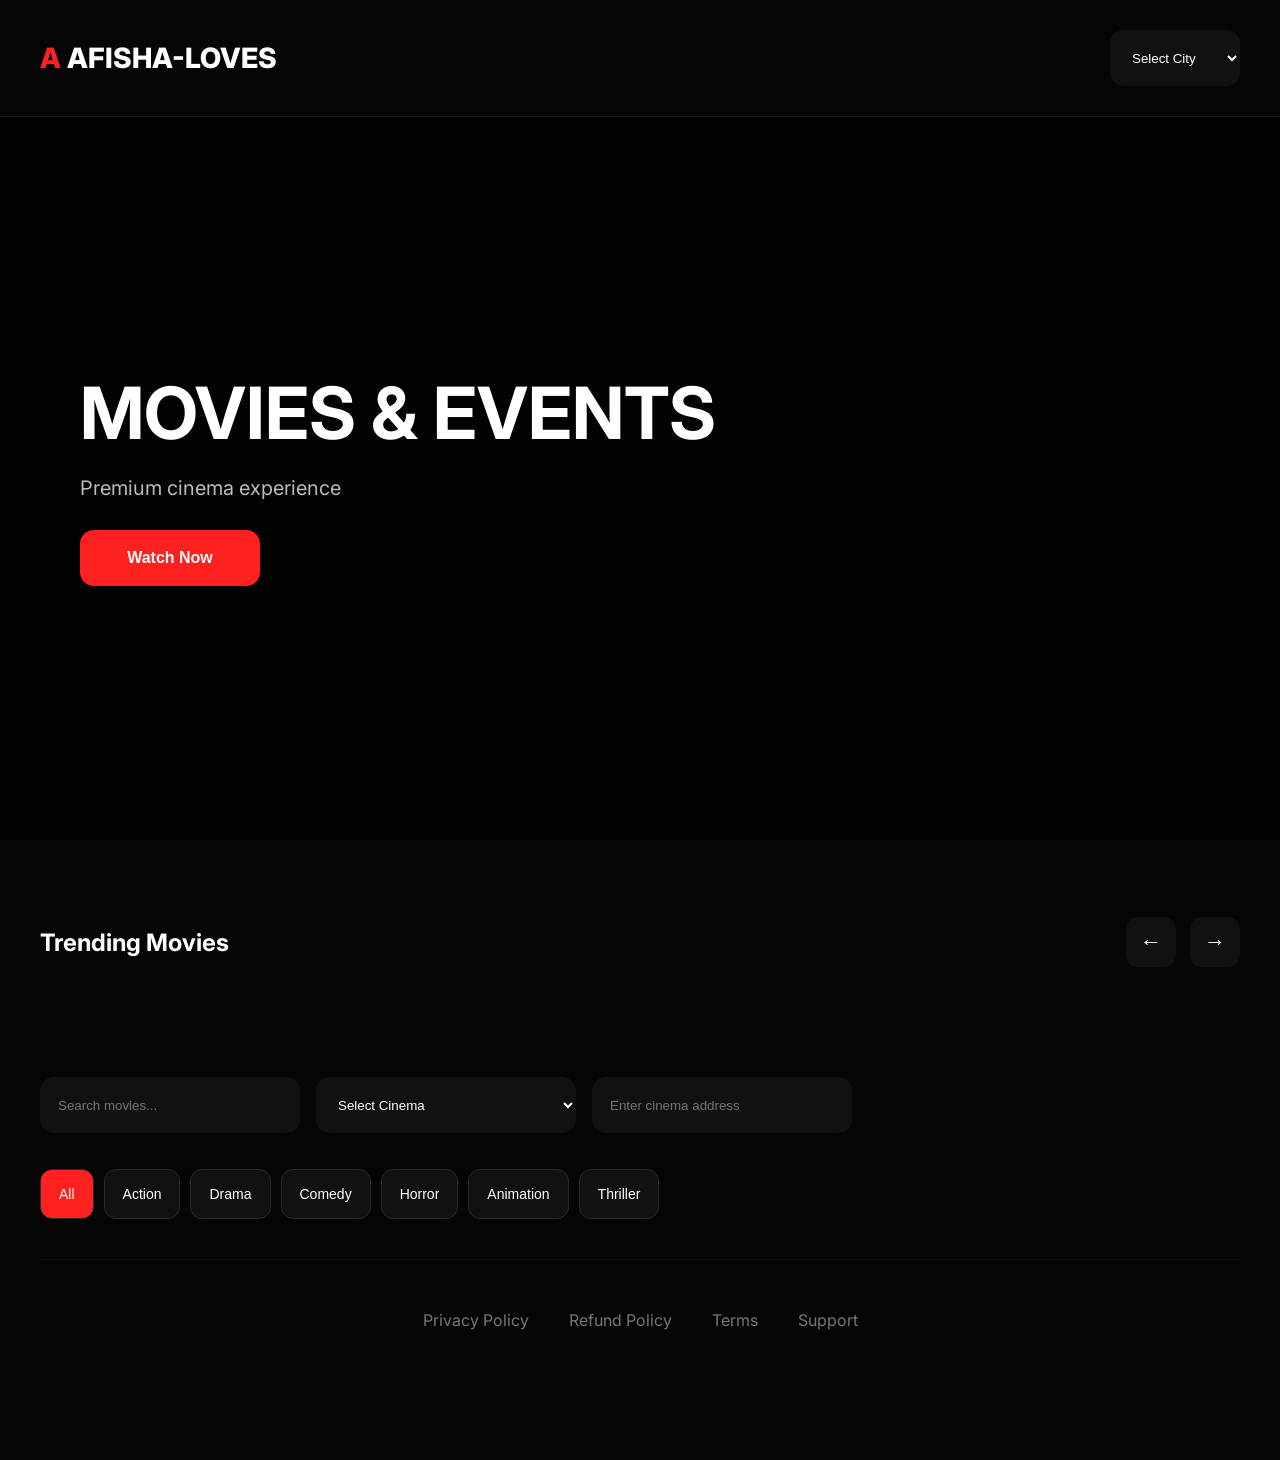
==== index.html @ faab8eb2 "Add files via upload" ====
<!DOCTYPE html>
<html lang="en">
<head>

<meta charset="UTF-8">
<meta name="viewport" content="width=device-width, initial-scale=1.0">

<title>AFISHA-LOVES</title>

<link rel="stylesheet" href="style.css">

<link href="https://fonts.googleapis.com/css2?family=Inter:wght@300;400;500;600;700;800&display=swap" rel="stylesheet">

</head>

<body>

<header>

<div class="logo">
<span>A</span>
AFISHA-LOVES
</div>

<div class="nav-right">

<select id="citySelect">

<option value="">
Select City
</option>

<option>
Berlin
</option>

<option>
London
</option>

<option>
New York
</option>

<option>
Los Angeles
</option>

</select>

</div>

</header>

<section class="hero">

<div class="hero-overlay"></div>

<div class="hero-content">

<h1>
MOVIES & EVENTS
</h1>

<p>
Premium cinema experience
</p>

<a href="#movies">

<button class="hero-btn">
Watch Now
</button>

</a>

</div>

</section>

<section class="trending">

<div class="trending-top">

<h2>
Trending Movies
</h2>

<div class="slider-buttons">

<button id="prevBtn">
←
</button>

<button id="nextBtn">
→
</button>

</div>

</div>

<div class="slider" id="slider"></div>

</section>

<section class="movies" id="movies">

<div class="movies-top">

<input
type="text"
id="searchInput"
placeholder="Search movies..."
>

<select id="cinemaSelect">

<option value="">
Select Cinema
</option>

</select>

<input
type="text"
id="customCinema"
placeholder="Enter cinema address"
list="addressSuggestions"
autocomplete="off"
>

<datalist id="addressSuggestions"></datalist>

<div class="categories">

<button class="category-btn active" data-category="all">
All
</button>

<button class="category-btn" data-category="action">
Action
</button>

<button class="category-btn" data-category="drama">
Drama
</button>

<button class="category-btn" data-category="comedy">
Comedy
</button>

<button class="category-btn" data-category="horror">
Horror
</button>

<button class="category-btn" data-category="animation">
Animation
</button>

<button class="category-btn" data-category="thriller">
Thriller
</button>

</div>

</div>

<div class="movies-grid" id="moviesGrid"></div>

<footer>

<a href="#">
Privacy Policy
</a>

<a href="#">
Refund Policy
</a>

<a href="#">
Terms
</a>

<a href="#">
Support
</a>

</footer>

<script>

/* API */

const API_KEY =
'12cf4dbd2e9dac053da42fc6ea685a97';

const moviesGrid =
document.getElementById('moviesGrid');

const slider =
document.getElementById('slider');





/* LOAD TRENDING */

async function loadTrending(){

const res = await fetch(

`https://api.themoviedb.org/3/trending/movie/week?api_key=${API_KEY}`

);

const data = await res.json();

slider.innerHTML='';

data.results.slice(0,10).forEach(movie=>{

const poster =
`https://image.tmdb.org/t/p/w500${movie.poster_path}`;

slider.innerHTML += `

<div class="slide">

<img src="${poster}">

<div class="slide-content">

<h3>
${movie.title}
</h3>

<p class="movie-category">
⭐ ${movie.vote_average.toFixed(1)}
</p>

<button class="slide-btn"
onclick="openMovie('${movie.title.replace(/'/g,"")}', '${poster}')">

Buy Ticket

</button>

</div>

</div>

`;

});

}





/* LOAD MOVIES */

async function loadMovies(){

const res = await fetch(

`https://api.themoviedb.org/3/movie/popular?api_key=${API_KEY}&language=en-US&page=1`

);

const data = await res.json();

moviesGrid.innerHTML='';

data.results.forEach(movie=>{

const poster =
`https://image.tmdb.org/t/p/w500${movie.poster_path}`;

const genre =
movie.genre_ids[0];

let category = 'action';

if(genre == 35){
category = 'comedy';
}

if(genre == 18){
category = 'drama';
}

if(genre == 27){
category = 'horror';
}

if(genre == 16){
category = 'animation';
}

if(genre == 53){
category = 'thriller';
}

moviesGrid.innerHTML += `

<div class="movie-card ${category}">

<img src="${poster}">

<h3>
${movie.title}
</h3>

<p class="movie-category">

⭐ ${movie.vote_average.toFixed(1)}

</p>

<button class="movie-btn"
onclick="openMovie('${movie.title.replace(/'/g,"")}', '${poster}')">

Buy Ticket

</button>

</div>

`;

});

}

loadTrending();
loadMovies();





/* CINEMAS */

const cinemas = {

Berlin: [

{
name:'CineStar Berlin',
addresses:[

'Potsdamer Str. 4, 10785 Berlin, Germany',
'Berlin Mall, Leipziger Platz 12, Berlin, Germany',
'Kurfürstendamm 227, Berlin, Germany'

]
},

{
name:'Zoo Palast',
addresses:[

'Hardenbergstraße 29A, 10623 Berlin, Germany',
'Breitscheidplatz 1, Berlin, Germany'

]
},

{
name:'UCI Luxe Mercedes Platz',
addresses:[

'Mildred-Harnack-Straße 13, 10243 Berlin, Germany',
'Mercedes Platz 1, Berlin, Germany'

]
}

],



London: [

{
name:'Odeon Luxe Leicester Square',
addresses:[

'24-26 Leicester Square, London WC2H 7JY',
'12 Coventry St, London W1D 6BZ'

]
},

{
name:'Vue West End',
addresses:[

'3 Cranbourn St, London WC2H 7AL',
'Piccadilly Circus, London W1J'

]
},

{
name:'BFI IMAX',
addresses:[

'1 Charlie Chaplin Walk, London SE1 8XR',
'Waterloo Rd, London SE1'

]
}

],



'New York': [

{
name:'AMC Empire 25',
addresses:[

'234 W 42nd St, New York, NY 10036',
'300 W 34th St, New York, NY'

]
},

{
name:'Regal Battery Park',
addresses:[

'102 N End Ave, New York, NY 10282',
'250 Vesey St, New York, NY'

]
},

{
name:'AMC Lincoln Square',
addresses:[

'1998 Broadway, New York, NY 10023',
'Lincoln Center Plaza, New York'

]
}

],



'Los Angeles': [

{
name:'TCL Chinese Theatre',
addresses:[

'6925 Hollywood Blvd, Hollywood, CA 90028',
'Hollywood Walk of Fame, Los Angeles'

]
},

{
name:'Regal LA Live',
addresses:[

'1000 W Olympic Blvd, Los Angeles, CA 90015',
'LA Live Plaza, Los Angeles'

]
},

{
name:'AMC Burbank 16',
addresses:[

'125 E Palm Ave, Burbank, CA 91502',
'Downtown Burbank, Los Angeles'

]
}

]

};





const citySelect =
document.getElementById('citySelect');

const cinemaSelect =
document.getElementById('cinemaSelect');

const addressInput =
document.getElementById('customCinema');

const addressSuggestions =
document.getElementById('addressSuggestions');





citySelect.addEventListener('change',()=>{

const city =
citySelect.value;

cinemaSelect.innerHTML = `
<option value="">
Select Cinema
</option>
`;

addressSuggestions.innerHTML='';

if(cinemas[city]){

cinemas[city].forEach(cinema=>{

cinemaSelect.innerHTML += `

<option value="${cinema.name}">
${cinema.name}
</option>

`;

});

}

});





cinemaSelect.addEventListener('change',()=>{

const city =
citySelect.value;

const cinemaName =
cinemaSelect.value;

addressSuggestions.innerHTML='';

addressInput.value='';

const selectedCinema =
cinemas[city].find(
c => c.name === cinemaName
);

if(selectedCinema){

selectedCinema.addresses.forEach(address=>{

addressSuggestions.innerHTML += `

<option value="${address}">

`;

});

}

});





/* OPEN MOVIE */

function openMovie(movie,poster){

const city =
document.getElementById('citySelect').value;

const cinemaName =
document.getElementById('cinemaSelect').value;

const cinemaAddress =
document.getElementById('customCinema').value;

if(!city){

alert('Select city');

return;

}

if(!cinemaName){

alert('Select cinema');

return;

}

if(!cinemaAddress){

alert('Enter address');

return;

}

localStorage.setItem(
'selectedCity',
city
);

localStorage.setItem(
'selectedCinema',
cinemaName
);

localStorage.setItem(
'selectedCinemaAddress',
cinemaAddress
);

localStorage.setItem(
'movie',
movie
);

localStorage.setItem(
'moviePoster',
poster
);

window.location.href =
'booking.html';

}





/* SLIDER */

document.getElementById('nextBtn')
.onclick = ()=>{

slider.scrollBy({
left:400,
behavior:'smooth'
});

};

document.getElementById('prevBtn')
.onclick = ()=>{

slider.scrollBy({
left:-400,
behavior:'smooth'
});

};





/* SEARCH */

document.getElementById('searchInput')
.addEventListener('input',(e)=>{

const value =
e.target.value.toLowerCase();

const cards =
document.querySelectorAll('.movie-card');

cards.forEach(card=>{

const text =
card.innerText.toLowerCase();

if(text.includes(value)){

card.style.display='block';

}else{

card.style.display='none';

}

});

});





/* CATEGORY FILTER */

const categoryButtons =
document.querySelectorAll('.category-btn');

document.addEventListener('click',(e)=>{

if(e.target.classList.contains('category-btn')){

categoryButtons.forEach(btn=>{
btn.classList.remove('active');
});

e.target.classList.add('active');

const category =
e.target.dataset.category;

const cards =
document.querySelectorAll('.movie-card');

cards.forEach(card=>{

if(
category === 'all' ||
card.classList.contains(category)
){

card.style.display='block';

}else{

card.style.display='none';

}

});

}

});

</script>

</body>
</html>
---- style.css ----
*{
margin:0;
padding:0;
box-sizing:border-box;
}

body{
background:#050505;
font-family:Inter;
color:white;
overflow-x:hidden;
}

header{
padding:30px 40px;
border-bottom:1px solid rgba(255,255,255,0.06);
display:flex;
justify-content:space-between;
align-items:center;
}

.logo{
font-size:28px;
font-weight:800;
}

.logo span{
color:#ff2020;
}

.nav-right{
display:flex;
gap:20px;
}

select{
height:56px;
padding:0 18px;
background:#111;
border:none;
color:white;
border-radius:14px;
}

.hero{
height:80vh;
background:url('https://picsum.photos/1920/1080') center/cover;
position:relative;
display:flex;
align-items:center;
padding:0 80px;
}

.hero-overlay{
position:absolute;
inset:0;
background:rgba(0,0,0,0.65);
}

.hero-content{
position:relative;
z-index:2;
}

.hero h1{
font-size:72px;
margin-bottom:20px;
}

.hero p{
font-size:20px;
color:#bbb;
margin-bottom:30px;
}

.hero button{
width:180px;
height:56px;
background:#ff2020;
border:none;
color:white;
font-size:16px;
font-weight:700;
border-radius:14px;
cursor:pointer;
}

.trending{
padding:80px 40px;
}

.trending-top{
display:flex;
justify-content:space-between;
align-items:center;
margin-bottom:30px;
}

.slider-buttons{
display:flex;
gap:14px;
}

.slider-buttons button{
width:50px;
height:50px;
border:none;
background:#111;
color:white;
font-size:22px;
cursor:pointer;
border-radius:12px;
}

.slider{
display:flex;
gap:20px;
overflow:auto;
scrollbar-width:none;
scroll-behavior:smooth;
}

.slider::-webkit-scrollbar{
display:none;
}

.slide{
min-width:260px;
cursor:pointer;
transition:0.3s;
}

.slide:hover{
transform:scale(1.04);
}

.slide img{
width:100%;
height:360px;
object-fit:cover;
border-radius:24px;
margin-bottom:14px;
}

.movies{
padding:0 40px 80px;
}

.movies-top{
display:flex;
gap:16px;
align-items:center;
flex-wrap:wrap;
margin-bottom:40px;
}

#searchInput,
#cinemaSelect,
#customCinema{
height:56px;
background:#111;
border:none;
border-radius:14px;
padding:0 18px;
color:white;
min-width:260px;
}

.categories{
display:flex;
gap:14px;
flex-wrap:wrap;
}

.category-btn{
height:50px;
padding:0 24px;
background:#111;
border:none;
color:white;
border-radius:12px;
cursor:pointer;
transition:0.2s;
}

.category-btn:hover{
background:#1f1f1f;
}

.category-btn.active{
background:#ff2020;
}

.movies-grid{
display:grid;
grid-template-columns:repeat(4,1fr);
gap:24px;
}

.movie-card{
background:#111;
padding:16px;
border-radius:24px;
cursor:pointer;
transition:0.3s;
}

.movie-card:hover{
transform:translateY(-5px);
}

.movie-card img{
width:100%;
height:340px;
object-fit:cover;
border-radius:18px;
margin-bottom:16px;
}

.movie-card h3{
margin-bottom:10px;
}

.movie-card button{
width:100%;
height:50px;
background:#ff2020;
border:none;
border-radius:12px;
color:white;
font-weight:700;
cursor:pointer;
margin-top:10px;
}

.movie-category{
color:#ff2020;
font-size:14px;
font-weight:600;
}

footer{
padding:50px;
display:flex;
justify-content:center;
gap:40px;
border-top:1px solid rgba(255,255,255,0.06);
}

footer a{
color:#777;
text-decoration:none;
}

.steps{
display:flex;
gap:20px;
padding:30px 40px;
}

.step{
padding:12px 22px;
background:#111;
color:#666;
border-radius:12px;
}

.step.active{
background:#ff2020;
color:white;
}

.booking-container{
display:grid;
grid-template-columns:minmax(0,1fr) 360px;
gap:30px;
padding:20px 40px 60px;
max-width:1600px;
margin:auto;
}

.movie-header{
display:flex;
gap:30px;
margin-bottom:40px;
}

.movie-header img{
width:260px;
height:360px;
object-fit:cover;
border-radius:24px;
}

.movie-details{
display:flex;
gap:40px;
margin-top:30px;
flex-wrap:wrap;
}

.movie-details span{
display:block;
font-size:12px;
color:#777;
margin-bottom:10px;
}

.movie-details strong{
font-size:18px;
line-height:1.4;
}

.date-list{
display:flex;
gap:10px;
margin-top:16px;
flex-wrap:wrap;
}

.date{
padding:10px 16px;
background:#111;
border-radius:12px;
cursor:pointer;
}

.active-date{
background:#ff2020;
}

.screen{
width:70%;
height:6px;
background:#777;
margin:0 auto 70px;
border-radius:30px;
text-align:center;
padding-top:18px;
font-size:12px;
color:#777;
}

#rows{
display:flex;
flex-direction:column;
gap:14px;
align-items:center;
}

.row{
display:flex;
gap:10px;
}

.seat{
width:42px;
height:42px;
display:flex;
align-items:center;
justify-content:center;
border-radius:12px;
font-size:12px;
cursor:pointer;
background:#1a1a1a;
transition:0.2s;
}

.seat:hover{
transform:scale(1.08);
}

.available{
background:#2ecc71;
}

.vip{
background:#f39c12;
}

.selected{
background:#ff2020 !important;
}

.right{
background:#111;
padding:30px;
border-radius:26px;
height:fit-content;
position:sticky;
top:30px;
}

.order-line{
display:flex;
justify-content:space-between;
margin-bottom:20px;
}

.right button,
.payment-box button{
width:100%;
height:56px;
background:#ff2020;
border:none;
border-radius:14px;
color:white;
font-weight:700;
cursor:pointer;
}

.payment-page{
min-height:100vh;
display:flex;
justify-content:center;
align-items:center;
padding:40px;
}

.payment-box{
width:460px;
background:#111;
padding:40px;
border-radius:30px;
}

.payment-box input{
width:100%;
height:56px;
background:#1a1a1a;
border:none;
padding:0 18px;
margin-bottom:16px;
border-radius:14px;
color:white;
}

.ticket-page{
display:flex;
justify-content:center;
align-items:center;
min-height:100vh;
padding:40px;
}

.ticket-modern{
width:1000px;
background:#111;
border-radius:32px;
padding:40px;
border:1px solid rgba(255,255,255,0.08);
box-shadow:0 20px 60px rgba(0,0,0,0.5);
}

.ticket-top{
display:flex;
justify-content:space-between;
align-items:center;
margin-bottom:40px;
}

.ticket-top h1{
font-size:42px;
margin-bottom:10px;
}

.ticket-top p{
color:#777;
}

.ticket-badge{
padding:14px 24px;
background:#ff2020;
border-radius:14px;
font-weight:700;
}

.ticket-info{
display:grid;
grid-template-columns:repeat(2,1fr);
gap:26px;
margin-bottom:50px;
}

.ticket-info span{
display:block;
font-size:13px;
color:#777;
margin-bottom:8px;
}

.ticket-info strong{
font-size:22px;
}

.ticket-bottom{
display:flex;
justify-content:space-between;
align-items:center;
border-top:1px dashed rgba(255,255,255,0.12);
padding-top:40px;
}

.ticket-barcode{
width:320px;
height:90px;
background:white;
padding:10px;
border-radius:12px;
display:flex;
align-items:flex-end;
gap:2px;
overflow:hidden;
}

.ticket-barcode span{
display:block;
background:black;
width:4px;
border-radius:2px 2px 0 0;
}

.ticket-qr{
width:140px;
height:140px;
background:white;
border-radius:18px;
overflow:hidden;
}

.ticket-qr img{
width:100%;
height:100%;
object-fit:cover;
}

@media(max-width:1200px){

.movies-grid{
grid-template-columns:repeat(3,1fr);
}

}

@media(max-width:900px){

.movies-grid{
grid-template-columns:repeat(2,1fr);
}

.booking-container{
grid-template-columns:1fr;
}

}

@media(max-width:600px){

.movies-grid{
grid-template-columns:1fr;
}

.hero h1{
font-size:48px;
}

}

.categories{

display:flex;
gap:10px;
flex-wrap:wrap;
margin-top:20px;

}

.category-btn{

background:#111;
border:1px solid #2a2a2a;
color:#fff;
padding:10px 18px;
border-radius:12px;
cursor:pointer;
font-size:14px;
transition:0.3s;

}

.category-btn:hover{

background:#ff2020;

}

.category-btn.active{

background:#ff2020;

}

.slide{

min-width:240px;
background:#111;
border-radius:20px;
overflow:hidden;
position:relative;
flex-shrink:0;

}

.slide img{

width:100%;
height:360px;
object-fit:cover;

}

.slide-content{

padding:16px;

}

.slide-content h3{

font-size:20px;
margin-bottom:8px;

}

.slide-btn{

width:100%;
height:48px;
border:none;
background:#ff2020;
color:#fff;
font-size:16px;
font-weight:700;
border-radius:12px;
cursor:pointer;
margin-top:14px;
transition:0.3s;

}

.slide-btn:hover{

transform:scale(1.03);
background:#ff3b3b;

}

/* MOBILE */

@media(max-width:900px){

header{

padding:16px 20px;
flex-direction:column;
gap:15px;
align-items:flex-start;

}

.logo{

font-size:24px;

}

.nav-right{

width:100%;

}

#citySelect{

width:100%;

}

.hero{

height:70vh;
padding:20px;

}

.hero-content{

width:100%;

}

.hero-content h1{

font-size:42px;
line-height:1.1;

}

.hero-content p{

font-size:16px;

}

.hero-btn{

width:100%;
height:52px;
font-size:16px;

}

.trending{

padding:20px;

}

.trending-top{

flex-direction:column;
align-items:flex-start;
gap:15px;

}

.slider{

gap:14px;

}

.slide{

min-width:220px;

}

.slide img{

height:320px;

}

.slide-content h3{

font-size:18px;

}

.slide-btn{

height:46px;
font-size:15px;

}

.movies{

padding:20px;

}

.movies-top{

flex-direction:column;
gap:15px;

}

#searchInput,
#cinemaSelect,
#customCinema{

width:100%;
height:52px;
font-size:15px;

}

.categories{

width:100%;
overflow-x:auto;
padding-bottom:8px;
flex-wrap:nowrap;

}

.category-btn{

white-space:nowrap;
flex-shrink:0;

}

.movies-grid{

grid-template-columns:1fr 1fr;
gap:16px;

}

.movie-card{

border-radius:18px;

}

.movie-card img{

height:260px;

}

.movie-card h3{

font-size:16px;

}

.movie-btn{

height:46px;
font-size:15px;

}

footer{

padding:30px 20px;
flex-direction:column;
gap:15px;
align-items:flex-start;

}

}



/* SMALL PHONES */

@media(max-width:520px){

.hero-content h1{

font-size:34px;

}

.movies-grid{

grid-template-columns:1fr;

}

.slide{

min-width:190px;

}

.slide img{

height:280px;

}

.movie-card img{

height:320px;

}

}

/* BOOKING MOBILE OPTIMIZATION */

@media(max-width:900px){

.booking-container{

flex-direction:column;
padding:20px;
gap:20px;

}

.left-side,
.right-side{

width:100%;

}

.movie-header{

flex-direction:column;
align-items:flex-start;
gap:20px;

}

.movie-header img{

width:100%;
height:420px;
object-fit:cover;
border-radius:20px;

}

.movie-details{

width:100%;

}

.movie-details h1{

font-size:32px;

}

.movie-details p{

font-size:15px;

}

.dates{

flex-wrap:wrap;
gap:10px;

}

.date{

padding:12px 18px;
font-size:14px;

}

.screen{

height:70px;
margin-top:25px;
font-size:18px;

}

.rows{

overflow-x:auto;
padding-bottom:10px;

}

.row{

min-width:max-content;

}

.seat{

width:34px;
height:34px;
font-size:12px;

}

.legend{

flex-wrap:wrap;
gap:14px;

}

.order-box{

position:relative;
top:0;
width:100%;
margin-top:25px;

}

.order-box h2{

font-size:24px;

}

.order-item{

font-size:15px;

}

.continue-btn{

width:100%;
height:54px;
font-size:16px;

}

.payment-page{

padding:20px;

}

.payment-box{

width:100%;
padding:25px;

}

.payment-box h2{

font-size:28px;

}

.payment-box input{

height:54px;
font-size:15px;

}

.payment-box button{

height:54px;
font-size:16px;

}

.ticket-page{

padding:20px;

}

.ticket-modern{

width:100%;
padding:24px;

}

.ticket-top{

flex-direction:column;
align-items:flex-start;
gap:15px;

}

.ticket-top h1{

font-size:28px;

}

.ticket-info{

grid-template-columns:1fr;
gap:16px;

}

.ticket-info div{

padding:14px;

}

.ticket-bottom{

flex-direction:column;
gap:30px;

}

.ticket-qr img{

width:180px;
height:180px;

}

.ticket-barcode img{

width:100%;
height:auto;

}

.steps{

padding:0 20px;
overflow-x:auto;

}

.step{

min-width:max-content;

}

}



/* SMALL MOBILE */

@media(max-width:520px){

.movie-header img{

height:340px;

}

.movie-details h1{

font-size:26px;

}

.screen{

height:60px;
font-size:16px;

}

.seat{

width:30px;
height:30px;
font-size:11px;

}

.ticket-modern{

padding:18px;

}

.ticket-top h1{

font-size:24px;

}

.ticket-info strong{

font-size:14px;

}

.ticket-qr img{

width:150px;
height:150px;

}

}
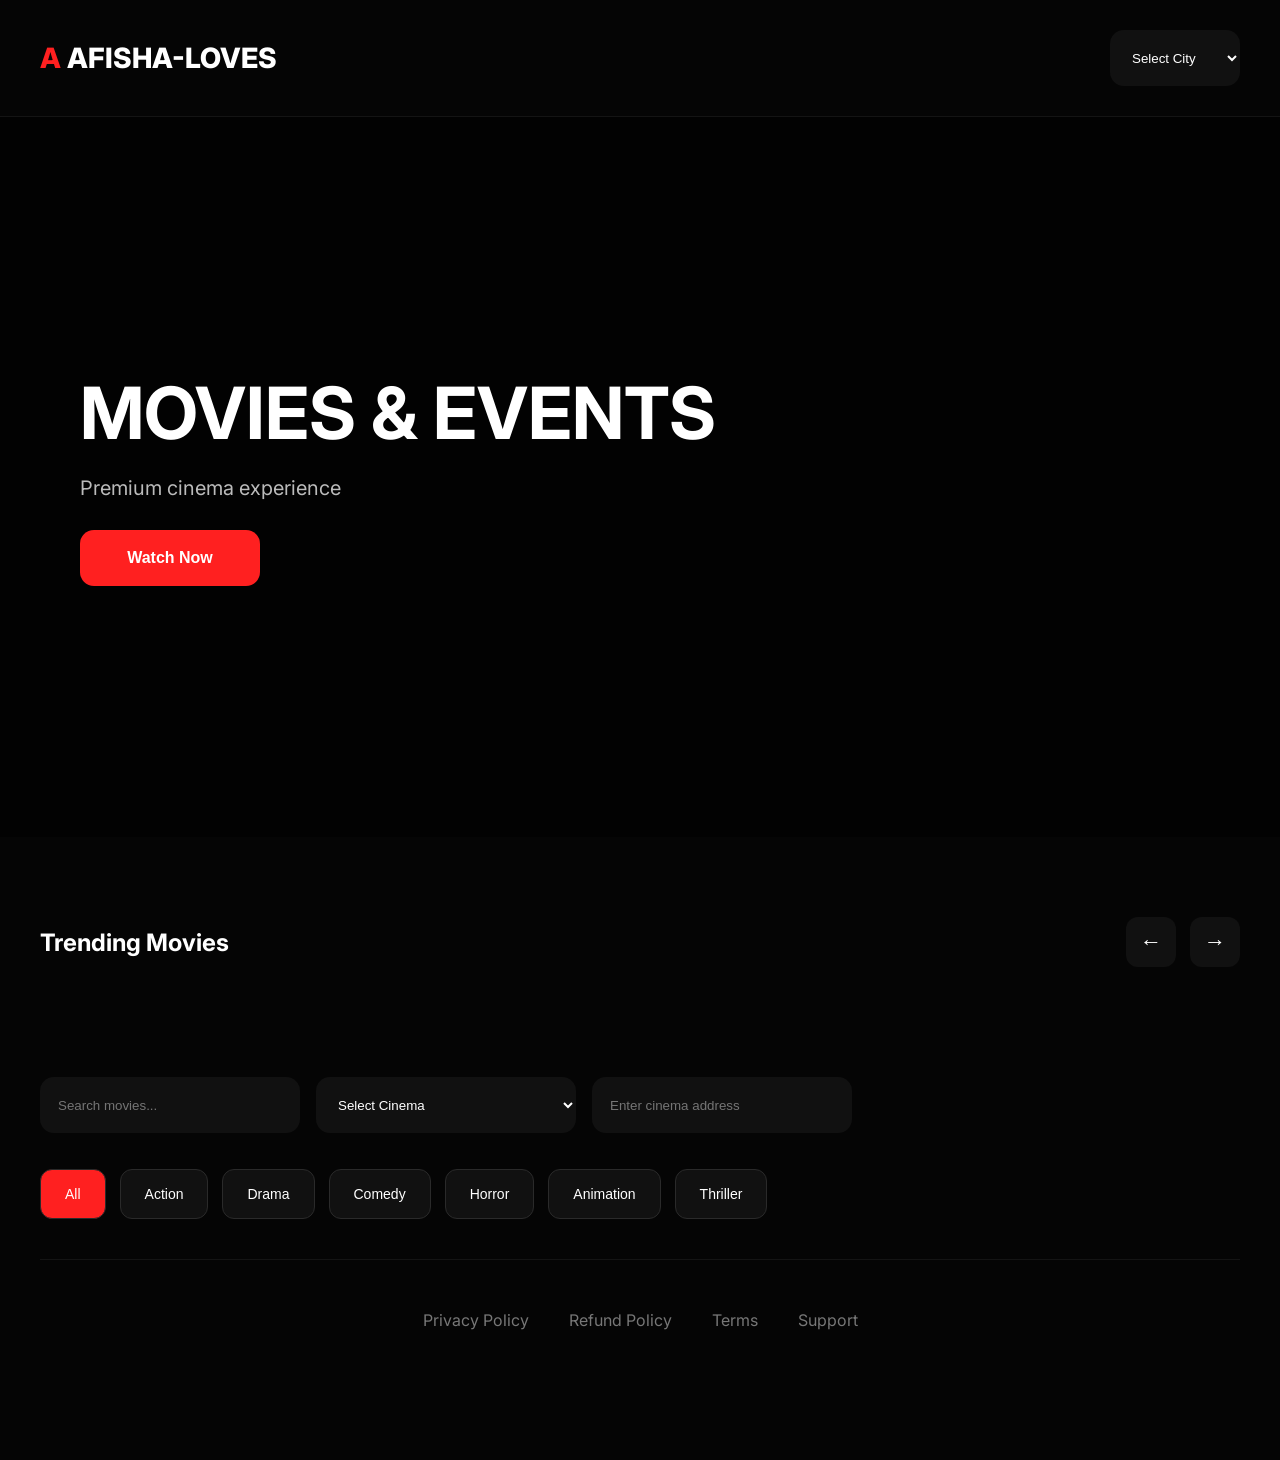
==== commit 0c067384: "Add files via upload" ====
--- a/style.css
+++ b/style.css
@@ -1,1188 +1,997 @@
-*{
-margin:0;
-padding:0;
-box-sizing:border-box;
-}
-
-body{
-background:#050505;
-font-family:Inter;
-color:white;
-overflow-x:hidden;
-}
-
-header{
-padding:30px 40px;
-border-bottom:1px solid rgba(255,255,255,0.06);
-display:flex;
-justify-content:space-between;
-align-items:center;
-}
-
-.logo{
-font-size:28px;
-font-weight:800;
-}
-
-.logo span{
-color:#ff2020;
-}
-
-.nav-right{
-display:flex;
-gap:20px;
-}
-
-select{
-height:56px;
-padding:0 18px;
-background:#111;
-border:none;
-color:white;
-border-radius:14px;
-}
-
-.hero{
-height:80vh;
-background:url('https://picsum.photos/1920/1080') center/cover;
-position:relative;
-display:flex;
-align-items:center;
-padding:0 80px;
-}
-
-.hero-overlay{
-position:absolute;
-inset:0;
-background:rgba(0,0,0,0.65);
-}
-
-.hero-content{
-position:relative;
-z-index:2;
-}
-
-.hero h1{
-font-size:72px;
-margin-bottom:20px;
-}
-
-.hero p{
-font-size:20px;
-color:#bbb;
-margin-bottom:30px;
-}
-
-.hero button{
-width:180px;
-height:56px;
-background:#ff2020;
-border:none;
-color:white;
-font-size:16px;
-font-weight:700;
-border-radius:14px;
-cursor:pointer;
-}
-
-.trending{
-padding:80px 40px;
-}
-
-.trending-top{
-display:flex;
-justify-content:space-between;
-align-items:center;
-margin-bottom:30px;
-}
-
-.slider-buttons{
-display:flex;
-gap:14px;
-}
-
-.slider-buttons button{
-width:50px;
-height:50px;
-border:none;
-background:#111;
-color:white;
-font-size:22px;
-cursor:pointer;
-border-radius:12px;
-}
-
-.slider{
-display:flex;
-gap:20px;
-overflow:auto;
-scrollbar-width:none;
-scroll-behavior:smooth;
-}
-
-.slider::-webkit-scrollbar{
-display:none;
-}
-
-.slide{
-min-width:260px;
-cursor:pointer;
-transition:0.3s;
-}
-
-.slide:hover{
-transform:scale(1.04);
-}
-
-.slide img{
-width:100%;
-height:360px;
-object-fit:cover;
-border-radius:24px;
-margin-bottom:14px;
-}
-
-.movies{
-padding:0 40px 80px;
-}
-
-.movies-top{
-display:flex;
-gap:16px;
-align-items:center;
-flex-wrap:wrap;
-margin-bottom:40px;
+* {
+    margin: 0;
+    padding: 0;
+    box-sizing: border-box;
+}
+
+body {
+    background: #050505;
+    font-family: Inter;
+    color: white;
+    overflow-x: hidden;
+}
+
+header {
+    padding: 30px 40px;
+    border-bottom: 1px solid rgba(255,255,255,0.06);
+    display: flex;
+    justify-content: space-between;
+    align-items: center;
+}
+
+.logo {
+    font-size: 28px;
+    font-weight: 800;
+}
+
+.logo span {
+    color: #ff2020;
+}
+
+.nav-right {
+    display: flex;
+    gap: 20px;
+}
+
+select {
+    height: 56px;
+    padding: 0 18px;
+    background: #111;
+    border: none;
+    color: white;
+    border-radius: 14px;
+}
+
+.hero {
+    height: 80vh;
+    background: url('https://picsum.photos/1920/1080') center/cover;
+    position: relative;
+    display: flex;
+    align-items: center;
+    padding: 0 80px;
+}
+
+.hero-overlay {
+    position: absolute;
+    inset: 0;
+    background: rgba(0,0,0,0.65);
+}
+
+.hero-content {
+    position: relative;
+    z-index: 2;
+}
+
+.hero h1 {
+    font-size: 72px;
+    margin-bottom: 20px;
+}
+
+.hero p {
+    font-size: 20px;
+    color: #bbb;
+    margin-bottom: 30px;
+}
+
+.hero button {
+    width: 180px;
+    height: 56px;
+    background: #ff2020;
+    border: none;
+    color: white;
+    font-size: 16px;
+    font-weight: 700;
+    border-radius: 14px;
+    cursor: pointer;
+}
+
+.trending {
+    padding: 80px 40px;
+}
+
+.trending-top {
+    display: flex;
+    justify-content: space-between;
+    align-items: center;
+    margin-bottom: 30px;
+}
+
+.slider-buttons {
+    display: flex;
+    gap: 14px;
+}
+
+.slider-buttons button {
+    width: 50px;
+    height: 50px;
+    border: none;
+    background: #111;
+    color: white;
+    font-size: 22px;
+    cursor: pointer;
+    border-radius: 12px;
+}
+
+.slider {
+    display: flex;
+    gap: 20px;
+    overflow: auto;
+    scrollbar-width: none;
+    scroll-behavior: smooth;
+}
+
+.slider::-webkit-scrollbar {
+    display: none;
+}
+
+.slide {
+    min-width: 260px;
+    cursor: pointer;
+    transition: 0.3s;
+    background: #111;
+    border-radius: 20px;
+    overflow: hidden;
+    position: relative;
+    flex-shrink: 0;
+}
+
+.slide:hover {
+    transform: scale(1.04);
+}
+
+.slide img {
+    width: 100%;
+    height: 360px;
+    object-fit: cover;
+}
+
+.slide-content {
+    padding: 16px;
+}
+
+.slide-content h3 {
+    font-size: 20px;
+    margin-bottom: 8px;
+}
+
+.slide-btn {
+    width: 100%;
+    height: 48px;
+    border: none;
+    background: #ff2020;
+    color: #fff;
+    font-size: 16px;
+    font-weight: 700;
+    border-radius: 12px;
+    cursor: pointer;
+    margin-top: 14px;
+    transition: 0.3s;
+}
+
+.slide-btn:hover {
+    transform: scale(1.03);
+    background: #ff3b3b;
+}
+
+.movies {
+    padding: 0 40px 80px;
+}
+
+.movies-top {
+    display: flex;
+    gap: 16px;
+    align-items: center;
+    flex-wrap: wrap;
+    margin-bottom: 40px;
 }
 
 #searchInput,
 #cinemaSelect,
-#customCinema{
-height:56px;
-background:#111;
-border:none;
-border-radius:14px;
-padding:0 18px;
-color:white;
-min-width:260px;
-}
-
-.categories{
-display:flex;
-gap:14px;
-flex-wrap:wrap;
-}
-
-.category-btn{
-height:50px;
-padding:0 24px;
-background:#111;
-border:none;
-color:white;
-border-radius:12px;
-cursor:pointer;
-transition:0.2s;
-}
-
-.category-btn:hover{
-background:#1f1f1f;
-}
-
-.category-btn.active{
-background:#ff2020;
-}
-
-.movies-grid{
-display:grid;
-grid-template-columns:repeat(4,1fr);
-gap:24px;
-}
-
-.movie-card{
-background:#111;
-padding:16px;
-border-radius:24px;
-cursor:pointer;
-transition:0.3s;
-}
-
-.movie-card:hover{
-transform:translateY(-5px);
-}
-
-.movie-card img{
-width:100%;
-height:340px;
-object-fit:cover;
-border-radius:18px;
-margin-bottom:16px;
-}
-
-.movie-card h3{
-margin-bottom:10px;
-}
-
-.movie-card button{
-width:100%;
-height:50px;
-background:#ff2020;
-border:none;
-border-radius:12px;
-color:white;
-font-weight:700;
-cursor:pointer;
-margin-top:10px;
-}
-
-.movie-category{
-color:#ff2020;
-font-size:14px;
-font-weight:600;
-}
-
-footer{
-padding:50px;
-display:flex;
-justify-content:center;
-gap:40px;
-border-top:1px solid rgba(255,255,255,0.06);
-}
-
-footer a{
-color:#777;
-text-decoration:none;
-}
-
-.steps{
-display:flex;
-gap:20px;
-padding:30px 40px;
-}
-
-.step{
-padding:12px 22px;
-background:#111;
-color:#666;
-border-radius:12px;
-}
-
-.step.active{
-background:#ff2020;
-color:white;
-}
-
-.booking-container{
-display:grid;
-grid-template-columns:minmax(0,1fr) 360px;
-gap:30px;
-padding:20px 40px 60px;
-max-width:1600px;
-margin:auto;
-}
-
-.movie-header{
-display:flex;
-gap:30px;
-margin-bottom:40px;
-}
-
-.movie-header img{
-width:260px;
-height:360px;
-object-fit:cover;
-border-radius:24px;
-}
-
-.movie-details{
-display:flex;
-gap:40px;
-margin-top:30px;
-flex-wrap:wrap;
-}
-
-.movie-details span{
-display:block;
-font-size:12px;
-color:#777;
-margin-bottom:10px;
-}
-
-.movie-details strong{
-font-size:18px;
-line-height:1.4;
-}
-
-.date-list{
-display:flex;
-gap:10px;
-margin-top:16px;
-flex-wrap:wrap;
-}
-
-.date{
-padding:10px 16px;
-background:#111;
-border-radius:12px;
-cursor:pointer;
-}
-
-.active-date{
-background:#ff2020;
-}
-
-.screen{
-width:70%;
-height:6px;
-background:#777;
-margin:0 auto 70px;
-border-radius:30px;
-text-align:center;
-padding-top:18px;
-font-size:12px;
-color:#777;
-}
-
-#rows{
-display:flex;
-flex-direction:column;
-gap:14px;
-align-items:center;
-}
-
-.row{
-display:flex;
-gap:10px;
-}
-
-.seat{
-width:42px;
-height:42px;
-display:flex;
-align-items:center;
-justify-content:center;
-border-radius:12px;
-font-size:12px;
-cursor:pointer;
-background:#1a1a1a;
-transition:0.2s;
-}
-
-.seat:hover{
-transform:scale(1.08);
-}
-
-.available{
-background:#2ecc71;
-}
-
-.vip{
-background:#f39c12;
-}
-
-.selected{
-background:#ff2020 !important;
-}
-
-.right{
-background:#111;
-padding:30px;
-border-radius:26px;
-height:fit-content;
-position:sticky;
-top:30px;
-}
-
-.order-line{
-display:flex;
-justify-content:space-between;
-margin-bottom:20px;
+#customCinema {
+    height: 56px;
+    background: #111;
+    border: none;
+    border-radius: 14px;
+    padding: 0 18px;
+    color: white;
+    min-width: 260px;
+}
+
+.categories {
+    display: flex;
+    gap: 14px;
+    flex-wrap: wrap;
+    margin-top: 20px;
+}
+
+.category-btn {
+    height: 50px;
+    padding: 0 24px;
+    background: #111;
+    border: 1px solid #2a2a2a;
+    color: #fff;
+    border-radius: 12px;
+    cursor: pointer;
+    font-size: 14px;
+    transition: 0.3s;
+}
+
+.category-btn:hover {
+    background: #ff2020;
+}
+
+.category-btn.active {
+    background: #ff2020;
+}
+
+.movies-grid {
+    display: grid;
+    grid-template-columns: repeat(4, 1fr);
+    gap: 24px;
+}
+
+.movie-card {
+    background: #111;
+    padding: 16px;
+    border-radius: 24px;
+    cursor: pointer;
+    transition: 0.3s;
+}
+
+.movie-card:hover {
+    transform: translateY(-5px);
+}
+
+.movie-card img {
+    width: 100%;
+    height: 340px;
+    object-fit: cover;
+    border-radius: 18px;
+    margin-bottom: 16px;
+}
+
+.movie-card h3 {
+    margin-bottom: 10px;
+}
+
+.movie-card button {
+    width: 100%;
+    height: 50px;
+    background: #ff2020;
+    border: none;
+    border-radius: 12px;
+    color: white;
+    font-weight: 700;
+    cursor: pointer;
+    margin-top: 10px;
+}
+
+.movie-category {
+    color: #ff2020;
+    font-size: 14px;
+    font-weight: 600;
+}
+
+footer {
+    padding: 50px;
+    display: flex;
+    justify-content: center;
+    gap: 40px;
+    border-top: 1px solid rgba(255,255,255,0.06);
+}
+
+footer a {
+    color: #777;
+    text-decoration: none;
+}
+
+.steps {
+    display: flex;
+    gap: 20px;
+    padding: 30px 40px;
+}
+
+.step {
+    padding: 12px 22px;
+    background: #111;
+    color: #666;
+    border-radius: 12px;
+}
+
+.step.active {
+    background: #ff2020;
+    color: white;
+}
+
+.booking-container {
+    display: grid;
+    grid-template-columns: minmax(0,1fr) 360px;
+    gap: 30px;
+    padding: 20px 40px 60px;
+    max-width: 1600px;
+    margin: auto;
+}
+
+.movie-header {
+    display: flex;
+    gap: 30px;
+    margin-bottom: 40px;
+}
+
+.movie-header img {
+    width: 260px;
+    height: 360px;
+    object-fit: cover;
+    border-radius: 24px;
+}
+
+.movie-details {
+    display: flex;
+    gap: 40px;
+    margin-top: 30px;
+    flex-wrap: wrap;
+}
+
+.movie-details span {
+    display: block;
+    font-size: 12px;
+    color: #777;
+    margin-bottom: 10px;
+}
+
+.movie-details strong {
+    font-size: 18px;
+    line-height: 1.4;
+}
+
+.date-list {
+    display: flex;
+    gap: 10px;
+    margin-top: 16px;
+    flex-wrap: wrap;
+}
+
+.date {
+    padding: 10px 16px;
+    background: #111;
+    border-radius: 12px;
+    cursor: pointer;
+}
+
+.active-date {
+    background: #ff2020;
+}
+
+.screen {
+    width: 70%;
+    height: 6px;
+    background: #777;
+    margin: 0 auto 70px;
+    border-radius: 30px;
+    text-align: center;
+    padding-top: 18px;
+    font-size: 12px;
+    color: #777;
+}
+
+#rows {
+    display: flex;
+    flex-direction: column;
+    gap: 14px;
+    align-items: center;
+}
+
+.row {
+    display: flex;
+    gap: 10px;
+}
+
+.seat {
+    width: 42px;
+    height: 42px;
+    display: flex;
+    align-items: center;
+    justify-content: center;
+    border-radius: 12px;
+    font-size: 12px;
+    cursor: pointer;
+    background: #1a1a1a;
+    transition: 0.2s;
+}
+
+.seat:hover {
+    transform: scale(1.08);
+}
+
+.available {
+    background: #2ecc71;
+}
+
+.vip {
+    background: #f39c12;
+}
+
+.selected {
+    background: #ff2020 !important;
+}
+
+.right {
+    background: #111;
+    padding: 30px;
+    border-radius: 26px;
+    height: fit-content;
+    position: sticky;
+    top: 30px;
+}
+
+.order-line {
+    display: flex;
+    justify-content: space-between;
+    margin-bottom: 20px;
 }
 
 .right button,
-.payment-box button{
-width:100%;
-height:56px;
-background:#ff2020;
-border:none;
-border-radius:14px;
-color:white;
-font-weight:700;
-cursor:pointer;
-}
-
-.payment-page{
-min-height:100vh;
-display:flex;
-justify-content:center;
-align-items:center;
-padding:40px;
-}
-
-.payment-box{
-width:460px;
-background:#111;
-padding:40px;
-border-radius:30px;
-}
-
-.payment-box input{
-width:100%;
-height:56px;
-background:#1a1a1a;
-border:none;
-padding:0 18px;
-margin-bottom:16px;
-border-radius:14px;
-color:white;
-}
-
-.ticket-page{
-display:flex;
-justify-content:center;
-align-items:center;
-min-height:100vh;
-padding:40px;
-}
-
-.ticket-modern{
-width:1000px;
-background:#111;
-border-radius:32px;
-padding:40px;
-border:1px solid rgba(255,255,255,0.08);
-box-shadow:0 20px 60px rgba(0,0,0,0.5);
-}
-
-.ticket-top{
-display:flex;
-justify-content:space-between;
-align-items:center;
-margin-bottom:40px;
-}
-
-.ticket-top h1{
-font-size:42px;
-margin-bottom:10px;
-}
-
-.ticket-top p{
-color:#777;
-}
-
-.ticket-badge{
-padding:14px 24px;
-background:#ff2020;
-border-radius:14px;
-font-weight:700;
-}
-
-.ticket-info{
-display:grid;
-grid-template-columns:repeat(2,1fr);
-gap:26px;
-margin-bottom:50px;
-}
-
-.ticket-info span{
-display:block;
-font-size:13px;
-color:#777;
-margin-bottom:8px;
-}
-
-.ticket-info strong{
-font-size:22px;
-}
-
-.ticket-bottom{
-display:flex;
-justify-content:space-between;
-align-items:center;
-border-top:1px dashed rgba(255,255,255,0.12);
-padding-top:40px;
-}
-
-.ticket-barcode{
-width:320px;
-height:90px;
-background:white;
-padding:10px;
-border-radius:12px;
-display:flex;
-align-items:flex-end;
-gap:2px;
-overflow:hidden;
-}
-
-.ticket-barcode span{
-display:block;
-background:black;
-width:4px;
-border-radius:2px 2px 0 0;
-}
-
-.ticket-qr{
-width:140px;
-height:140px;
-background:white;
-border-radius:18px;
-overflow:hidden;
-}
-
-.ticket-qr img{
-width:100%;
-height:100%;
-object-fit:cover;
-}
-
-@media(max-width:1200px){
-
-.movies-grid{
-grid-template-columns:repeat(3,1fr);
-}
-
-}
-
-@media(max-width:900px){
-
-.movies-grid{
-grid-template-columns:repeat(2,1fr);
-}
-
-.booking-container{
-grid-template-columns:1fr;
-}
-
-}
-
-@media(max-width:600px){
-
-.movies-grid{
-grid-template-columns:1fr;
-}
-
-.hero h1{
-font-size:48px;
-}
-
-}
-
-.categories{
-
-display:flex;
-gap:10px;
-flex-wrap:wrap;
-margin-top:20px;
-
-}
-
-.category-btn{
-
-background:#111;
-border:1px solid #2a2a2a;
-color:#fff;
-padding:10px 18px;
-border-radius:12px;
-cursor:pointer;
-font-size:14px;
-transition:0.3s;
-
-}
-
-.category-btn:hover{
-
-background:#ff2020;
-
-}
-
-.category-btn.active{
-
-background:#ff2020;
-
-}
-
-.slide{
-
-min-width:240px;
-background:#111;
-border-radius:20px;
-overflow:hidden;
-position:relative;
-flex-shrink:0;
-
-}
-
-.slide img{
-
-width:100%;
-height:360px;
-object-fit:cover;
-
-}
-
-.slide-content{
-
-padding:16px;
-
-}
-
-.slide-content h3{
-
-font-size:20px;
-margin-bottom:8px;
-
-}
-
-.slide-btn{
-
-width:100%;
-height:48px;
-border:none;
-background:#ff2020;
-color:#fff;
-font-size:16px;
-font-weight:700;
-border-radius:12px;
-cursor:pointer;
-margin-top:14px;
-transition:0.3s;
-
-}
-
-.slide-btn:hover{
-
-transform:scale(1.03);
-background:#ff3b3b;
-
-}
-
-/* MOBILE */
-
-@media(max-width:900px){
-
-header{
-
-padding:16px 20px;
-flex-direction:column;
-gap:15px;
-align-items:flex-start;
-
-}
-
-.logo{
-
-font-size:24px;
-
-}
-
-.nav-right{
-
-width:100%;
-
-}
-
-#citySelect{
-
-width:100%;
-
-}
-
-.hero{
-
-height:70vh;
-padding:20px;
-
-}
-
-.hero-content{
-
-width:100%;
-
-}
-
-.hero-content h1{
-
-font-size:42px;
-line-height:1.1;
-
-}
-
-.hero-content p{
-
-font-size:16px;
-
-}
-
-.hero-btn{
-
-width:100%;
-height:52px;
-font-size:16px;
-
-}
-
-.trending{
-
-padding:20px;
-
-}
-
-.trending-top{
-
-flex-direction:column;
-align-items:flex-start;
-gap:15px;
-
-}
-
-.slider{
-
-gap:14px;
-
-}
-
-.slide{
-
-min-width:220px;
-
-}
-
-.slide img{
-
-height:320px;
-
-}
-
-.slide-content h3{
-
-font-size:18px;
-
-}
-
-.slide-btn{
-
-height:46px;
-font-size:15px;
-
-}
-
-.movies{
-
-padding:20px;
-
-}
-
-.movies-top{
-
-flex-direction:column;
-gap:15px;
-
-}
-
-#searchInput,
-#cinemaSelect,
-#customCinema{
-
-width:100%;
-height:52px;
-font-size:15px;
-
-}
-
-.categories{
-
-width:100%;
-overflow-x:auto;
-padding-bottom:8px;
-flex-wrap:nowrap;
-
-}
-
-.category-btn{
-
-white-space:nowrap;
-flex-shrink:0;
-
-}
-
-.movies-grid{
-
-grid-template-columns:1fr 1fr;
-gap:16px;
-
-}
-
-.movie-card{
-
-border-radius:18px;
-
-}
-
-.movie-card img{
-
-height:260px;
-
-}
-
-.movie-card h3{
-
-font-size:16px;
-
-}
-
-.movie-btn{
-
-height:46px;
-font-size:15px;
-
-}
-
-footer{
-
-padding:30px 20px;
-flex-direction:column;
-gap:15px;
-align-items:flex-start;
-
-}
-
-}
-
-
-
-/* SMALL PHONES */
-
-@media(max-width:520px){
-
-.hero-content h1{
-
-font-size:34px;
-
-}
-
-.movies-grid{
-
-grid-template-columns:1fr;
-
-}
-
-.slide{
-
-min-width:190px;
-
-}
-
-.slide img{
-
-height:280px;
-
-}
-
-.movie-card img{
-
-height:320px;
-
-}
-
-}
-
-/* BOOKING MOBILE OPTIMIZATION */
-
-@media(max-width:900px){
-
-.booking-container{
-
-flex-direction:column;
-padding:20px;
-gap:20px;
-
-}
-
-.left-side,
-.right-side{
-
-width:100%;
-
-}
-
-.movie-header{
-
-flex-direction:column;
-align-items:flex-start;
-gap:20px;
-
-}
-
-.movie-header img{
-
-width:100%;
-height:420px;
-object-fit:cover;
-border-radius:20px;
-
-}
-
-.movie-details{
-
-width:100%;
-
-}
-
-.movie-details h1{
-
-font-size:32px;
-
-}
-
-.movie-details p{
-
-font-size:15px;
-
-}
-
-.dates{
-
-flex-wrap:wrap;
-gap:10px;
-
-}
-
-.date{
-
-padding:12px 18px;
-font-size:14px;
-
-}
-
-.screen{
-
-height:70px;
-margin-top:25px;
-font-size:18px;
-
-}
-
-.rows{
-
-overflow-x:auto;
-padding-bottom:10px;
-
-}
-
-.row{
-
-min-width:max-content;
-
-}
-
-.seat{
-
-width:34px;
-height:34px;
-font-size:12px;
-
-}
-
-.legend{
-
-flex-wrap:wrap;
-gap:14px;
-
-}
-
-.order-box{
-
-position:relative;
-top:0;
-width:100%;
-margin-top:25px;
-
-}
-
-.order-box h2{
-
-font-size:24px;
-
-}
-
-.order-item{
-
-font-size:15px;
-
-}
-
-.continue-btn{
-
-width:100%;
-height:54px;
-font-size:16px;
-
-}
-
-.payment-page{
-
-padding:20px;
-
-}
-
-.payment-box{
-
-width:100%;
-padding:25px;
-
-}
-
-.payment-box h2{
-
-font-size:28px;
-
-}
-
-.payment-box input{
-
-height:54px;
-font-size:15px;
-
-}
-
-.payment-box button{
-
-height:54px;
-font-size:16px;
-
-}
-
-.ticket-page{
-
-padding:20px;
-
-}
-
-.ticket-modern{
-
-width:100%;
-padding:24px;
-
-}
-
-.ticket-top{
-
-flex-direction:column;
-align-items:flex-start;
-gap:15px;
-
-}
-
-.ticket-top h1{
-
-font-size:28px;
-
-}
-
-.ticket-info{
-
-grid-template-columns:1fr;
-gap:16px;
-
-}
-
-.ticket-info div{
-
-padding:14px;
-
-}
-
-.ticket-bottom{
-
-flex-direction:column;
-gap:30px;
-
-}
-
-.ticket-qr img{
-
-width:180px;
-height:180px;
-
-}
-
-.ticket-barcode img{
-
-width:100%;
-height:auto;
-
-}
-
-.steps{
-
-padding:0 20px;
-overflow-x:auto;
-
-}
-
-.step{
-
-min-width:max-content;
-
-}
-
-}
-
-
-
-/* SMALL MOBILE */
-
-@media(max-width:520px){
-
-.movie-header img{
-
-height:340px;
-
-}
-
-.movie-details h1{
-
-font-size:26px;
-
-}
-
-.screen{
-
-height:60px;
-font-size:16px;
-
-}
-
-.seat{
-
-width:30px;
-height:30px;
-font-size:11px;
-
-}
-
-.ticket-modern{
-
-padding:18px;
-
-}
-
-.ticket-top h1{
-
-font-size:24px;
-
-}
-
-.ticket-info strong{
-
-font-size:14px;
-
-}
-
-.ticket-qr img{
-
-width:150px;
-height:150px;
-
-}
-
+.payment-box button {
+    width: 100%;
+    height: 56px;
+    background: #ff2020;
+    border: none;
+    border-radius: 14px;
+    color: white;
+    font-weight: 700;
+    cursor: pointer;
+}
+
+.payment-page {
+    min-height: 100vh;
+    display: flex;
+    justify-content: center;
+    align-items: center;
+    padding: 40px;
+}
+
+.payment-box {
+    width: 460px;
+    background: #111;
+    padding: 40px;
+    border-radius: 30px;
+}
+
+.payment-box input {
+    width: 100%;
+    height: 56px;
+    background: #1a1a1a;
+    border: none;
+    padding: 0 18px;
+    margin-bottom: 16px;
+    border-radius: 14px;
+    color: white;
+}
+
+
+/* === ОСНОВНЫЕ СТИЛИ БИЛЕТА (ДЕСКТОП С ВЫРАВНИВАНИЕМ ПО ЦЕНТРУ) === */
+
+.ticket-page {
+    display: flex;
+    justify-content: center;
+    align-items: center;
+    min-height: 100vh;
+    padding: 40px;
+}
+
+.ticket-modern {
+    width: 1000px;
+    background: #111;
+    border-radius: 32px;
+    padding: 40px;
+    border: 1px solid rgba(255,255,255,0.08);
+    box-shadow: 0 20px 60px rgba(0,0,0,0.5);
+}
+
+.ticket-top {
+    display: flex;
+    flex-direction: column;   /* Изменено на column для центрирования элементов в стек */
+    align-items: center;       /* Центрирует заголовок и правый блок по горизонтали */
+    text-align: center;        /* Центрирует текст */
+    margin-bottom: 40px;
+    gap: 20px;
+}
+
+.ticket-top h1 {
+    font-size: 42px;
+    margin-bottom: 10px;
+    text-align: center;
+}
+
+.ticket-top p {
+    color: #777;
+}
+
+/* Контейнер с VIP-плашкой и QR-кодом */
+.ticket-top-right {
+    display: flex;
+    flex-direction: column;
+    align-items: center !important; /* Принудительно центрируем содержимое на десктопе */
+    gap: 12px;
+}
+
+.ticket-badge {
+    padding: 14px 24px;
+    background: #ff2020;
+    border-radius: 14px;
+    font-weight: 700;
+    text-align: center;
+}
+
+.ticket-qr {
+    width: 130px;
+    height: 130px;
+    background: white;
+    border-radius: 14px;
+    overflow: hidden;
+    padding: 8px;
+}
+
+.ticket-qr img {
+    width: 100%;
+    height: 100%;
+    object-fit: cover;
+}
+
+.ticket-info {
+    display: grid;
+    grid-template-columns: repeat(2, 1fr);
+    gap: 26px;
+    margin-bottom: 50px;
+    text-align: center;        /* Все блоки с инфой теперь выровнены по центру */
+}
+
+.ticket-info span {
+    display: block;
+    font-size: 13px;
+    color: #777;
+    margin-bottom: 8px;
+}
+
+.ticket-info strong {
+    font-size: 22px;
+}
+
+.ticket-bottom {
+    display: flex;
+    justify-content: center;   /* Центрируем блок со штрих-кодом */
+    align-items: center;
+    border-top: 1px dashed rgba(255,255,255,0.12);
+    padding-top: 40px;
+}
+
+
+/* === МЕДИА-ЗАПРОСЫ ДЛЯ ДЕСКТОПОВ И ПЛАНШЕТОВ === */
+
+@media(max-width:1200px) {
+    .movies-grid {
+        grid-template-columns: repeat(3, 1fr);
+    }
+}
+
+@media(max-width:900px) {
+    .movies-grid {
+        grid-template-columns: repeat(2, 1fr);
+    }
+    .booking-container {
+        grid-template-columns: 1fr;
+    }
+}
+
+@media(max-width:600px) {
+    .movies-grid {
+        grid-template-columns: 1fr;
+    }
+    .hero h1 {
+        font-size: 48px;
+    }
+}
+
+
+/* === АДАПТИВ ПОД СМАРТФОНЫ И ОПТИМИЗАЦИЯ БИЛЕТА === */
+
+@media(max-width:900px) {
+    header {
+        padding: 16px 20px;
+        flex-direction: column;
+        gap: 15px;
+        align-items: flex-start;
+    }
+
+    .logo {
+        font-size: 24px;
+    }
+
+    .nav-right {
+        width: 100%;
+    }
+
+    #citySelect {
+        width: 100%;
+    }
+
+    .hero {
+        height: 70vh;
+        padding: 20px;
+    }
+
+    .hero-content {
+        width: 100%;
+    }
+
+    .hero-content h1 {
+        font-size: 42px;
+        line-height: 1.1;
+    }
+
+    .hero-content p {
+        font-size: 16px;
+    }
+
+    .hero-btn {
+        width: 100%;
+        height: 52px;
+        font-size: 16px;
+    }
+
+    .trending {
+        padding: 20px;
+    }
+
+    .trending-top {
+        flex-direction: column;
+        align-items: flex-start;
+        gap: 15px;
+    }
+
+    .slider {
+        gap: 14px;
+    }
+
+    .slide {
+        min-width: 220px;
+    }
+
+    .slide img {
+        height: 320px;
+    }
+
+    .slide-content h3 {
+        font-size: 18px;
+    }
+
+    .slide-btn {
+        height: 46px;
+        font-size: 15px;
+    }
+
+    .movies {
+        padding: 20px;
+    }
+
+    .movies-top {
+        flex-direction: column;
+        gap: 15px;
+    }
+
+    #searchInput,
+    #cinemaSelect,
+    #customCinema {
+        width: 100%;
+        height: 52px;
+        font-size: 15px;
+    }
+
+    .categories {
+        width: 100%;
+        overflow-x: auto;
+        padding-bottom: 8px;
+        flex-wrap: nowrap;
+    }
+
+    .category-btn {
+        white-space: nowrap;
+        flex-shrink: 0;
+    }
+
+    .movies-grid {
+        grid-template-columns: 1fr 1fr;
+        gap: 16px;
+    }
+
+    .movie-card {
+        border-radius: 18px;
+    }
+
+    .movie-card img {
+        height: 260px;
+    }
+
+    .movie-card h3 {
+        font-size: 16px;
+    }
+
+    .movie-btn {
+        height: 46px;
+        font-size: 15px;
+    }
+
+    footer {
+        padding: 30px 20px;
+        flex-direction: column;
+        gap: 15px;
+        align-items: flex-start;
+    }
+
+    /* СТРАНИЦА ВЫБОРА МЕСТА */
+    .booking-container {
+        flex-direction: column;
+        padding: 20px;
+        gap: 20px;
+    }
+
+    .movie-header {
+        flex-direction: column;
+        align-items: flex-start;
+        gap: 20px;
+    }
+
+    .movie-header img {
+        width: 100%;
+        height: 420px;
+        object-fit: cover;
+        border-radius: 20px;
+    }
+
+    .screen {
+        height: auto;
+        margin-top: 25px;
+        font-size: 14px;
+    }
+
+    #rows {
+        overflow-x: auto;
+        padding-bottom: 15px;
+        align-items: flex-start;
+        width: 100%;
+    }
+
+    .row {
+        min-width: max-content;
+    }
+
+    .seat {
+        width: 34px;
+        height: 34px;
+        font-size: 11px;
+    }
+
+    /* ФОРМА БРОНИРОВАНИЯ */
+    .payment-page {
+        padding: 20px;
+    }
+
+    .payment-box {
+        width: 100%;
+        padding: 25px;
+    }
+
+    .payment-box h2 {
+        font-size: 28px;
+    }
+
+    .payment-box input,
+    .payment-box button {
+        height: 54px;
+        font-size: 16px;
+    }
+
+    .steps {
+        padding: 0 20px;
+        overflow-x: auto;
+    }
+
+    .step {
+        min-width: max-content;
+    }
+
+    /* === СТИЛИ ЦЕНТРИРОВАННОГО БИЛЕТА НА ТЕЛЕФОНАХ === */
+    .ticket-page {
+        padding: 10px;
+        min-height: 100vh;
+        display: flex;
+        justify-content: center;
+        align-items: center;
+    }
+
+    .ticket-modern {
+        width: 100%;
+        max-width: 500px;
+        padding: 24px;
+        border-radius: 24px;
+        box-shadow: 0 15px 40px rgba(0,0,0,0.6);
+    }
+
+    .ticket-top {
+        flex-direction: column;
+        align-items: center;    /* Выравнивание контейнеров по центру экрана */
+        text-align: center;     /* Текст по центру */
+        gap: 20px;
+        margin-bottom: 30px;
+    }
+
+    .ticket-top h1 {
+        font-size: 28px;
+        margin-bottom: 4px;
+        text-align: center;
+    }
+
+    .ticket-top-right {
+        align-items: center !important; /* Меняем с левого края строго по центру */
+        width: 100%;
+        gap: 15px !important;
+    }
+
+    .ticket-badge {
+        padding: 8px 16px;
+        font-size: 13px;
+        border-radius: 8px;
+        align-self: center;     /* Центрируем плашку VIP */
+    }
+
+    .ticket-qr {
+        width: 140px;
+        height: 140px;
+        align-self: center;     /* Центрируем сам QR-код */
+    }
+
+    .ticket-info {
+        grid-template-columns: 1fr;
+        gap: 16px;
+        margin-bottom: 35px;
+        text-align: center;     /* Текстовые поля встают по центру в один столбец */
+    }
+
+    .ticket-info div {
+        border-bottom: 1px solid rgba(255, 255, 255, 0.05);
+        padding-bottom: 8px;
+    }
+
+    .ticket-info strong {
+        font-size: 16px;
+    }
+
+    .ticket-bottom {
+        padding-top: 30px;
+    }
+
+    /* Перехват инлайн-стилей генератора штрих-кода */
+    .ticket-bottom > div:first-child {
+        margin-top: 0px !important;
+        width: 100% !important;
+        display: flex !important;
+        flex-direction: column !important;
+        align-items: center !important;
+    }
+
+    .ticket-bottom img[src*="barcode"] {
+        width: 100% !important;
+        height: auto !important;
+        max-width: 290px !important;
+    }
+
+    .ticket-bottom div[style*="letter-spacing"] {
+        font-size: 22px !important;
+        letter-spacing: 4px !important;
+        margin-top: 8px !important;
+    }
+}
+
+
+/* === МАЛЕНЬКИЕ СМАРТФОНЫ === */
+
+@media(max-width:520px) {
+    .hero-content h1 {
+        font-size: 34px;
+    }
+
+    .movies-grid {
+        grid-template-columns: 1fr;
+    }
+
+    .slide {
+        min-width: 190px;
+    }
+
+    .slide img {
+        height: 280px;
+    }
+
+    .movie-card img {
+        height: 320px;
+    }
+
+    .movie-header img {
+        height: 300px;
+    }
+
+    .seat {
+        width: 30px;
+        height: 30px;
+        font-size: 10px;
+    }
+
+    .ticket-modern {
+        padding: 16px;
+    }
+
+    .ticket-top h1 {
+        font-size: 22px;
+    }
+}
+
+.row-letter {
+    width: 30px;
+    height: 42px;
+    display: flex;
+    align-items: center;
+    justify-content: center;
+    font-weight: 700;
+    color: #ff2020;
+    font-size: 16px;
+    margin-right: 10px;
+}
+
+.time-slot {
+    padding: 10px 16px;
+    background: #111;
+    border-radius: 12px;
+    cursor: pointer;
+    font-size: 14px;
+}
+
+@media(max-width: 900px) {
+    .row-letter {
+        height: 34px;
+        font-size: 14px;
+        margin-right: 5px;
+    }
+}
+
+.time-slot {
+    padding: 10px 16px;
+    background: #111;
+    border-radius: 12px;
+    cursor: pointer;
+    font-size: 14px;
+    transition: 0.2s;
+    border: 1px solid transparent;
+}
+
+/* Класс, который JS будет давать нажатой кнопке времени */
+.time-slot.active-time {
+    background: #ff2020 !important;
+    color: #fff !important;
+}
+
+/* Строка для полей MM/YY и CVV */
+.card-row {
+    display: flex;
+    gap: 16px;
+    width: 100%;
+}
+
+.card-row input {
+    flex: 1; /* Разделяет ширину поровну 50/50 */
+}
+
+/* Красивый фокус на полях ввода кода SMS */
+#smsCode:focus {
+    border: 1px solid #ff2020;
+    outline: none;
 }
